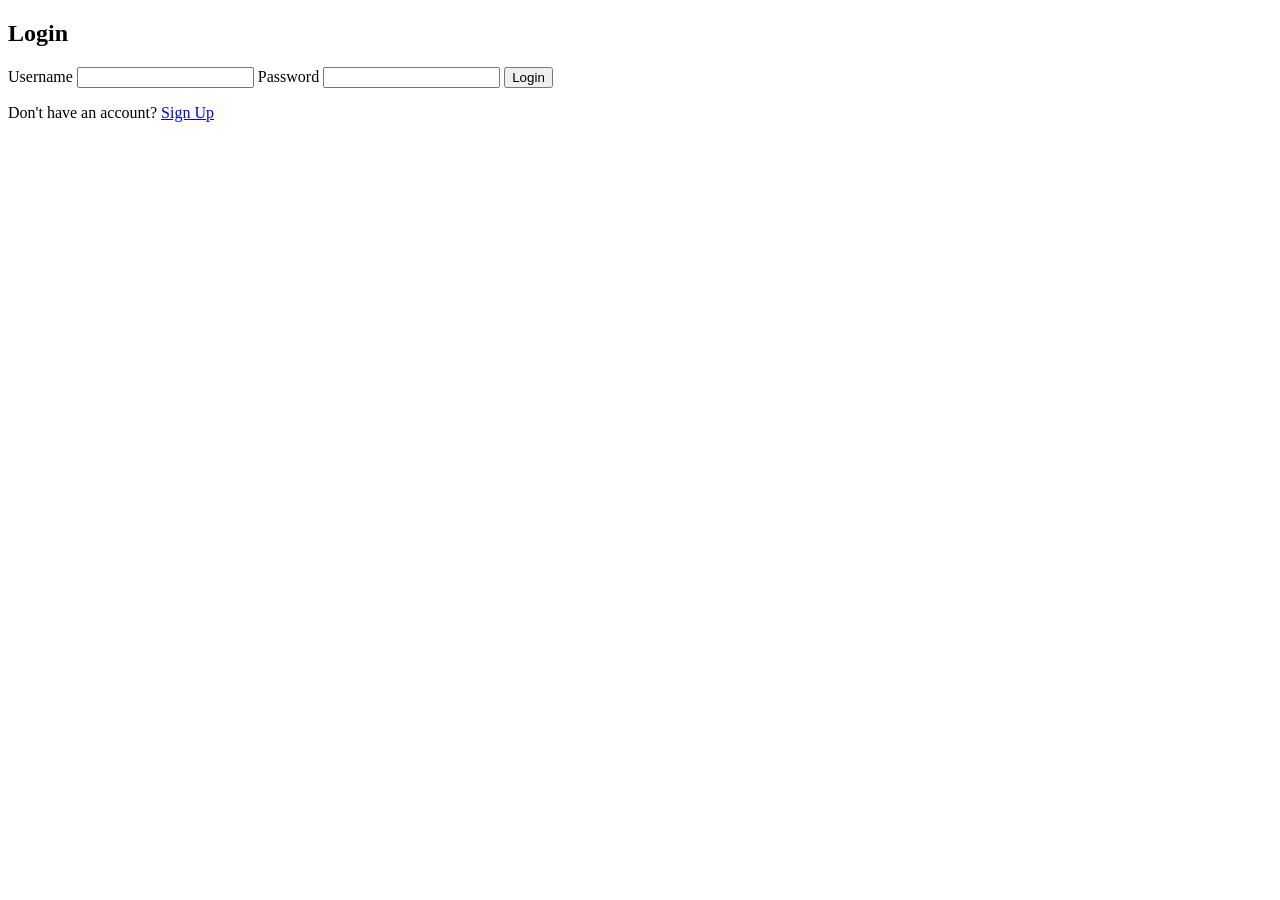
==== login.html @ e86b7ded "Add files via upload" ====
<!DOCTYPE html>
<html>
<head>
    <title>Login Page</title>
    <link rel="stylesheet" href="{{ url_for('static', filename='css/login.css') }}">
</head>
<body>

<div class="container">
    <h2>Login</h2>

    <form action="/login" method="POST">
        <label>Username</label>
        <input type="text" name="username" required>

        <label>Password</label>
        <input type="password" name="password" required>

        <button type="submit">Login</button>
    </form>

    <div class="signup">
        <p>Don't have an account? 
            <a href="/signup">Sign Up</a>
        </p>
    </div>
</div>

</body>
</html>
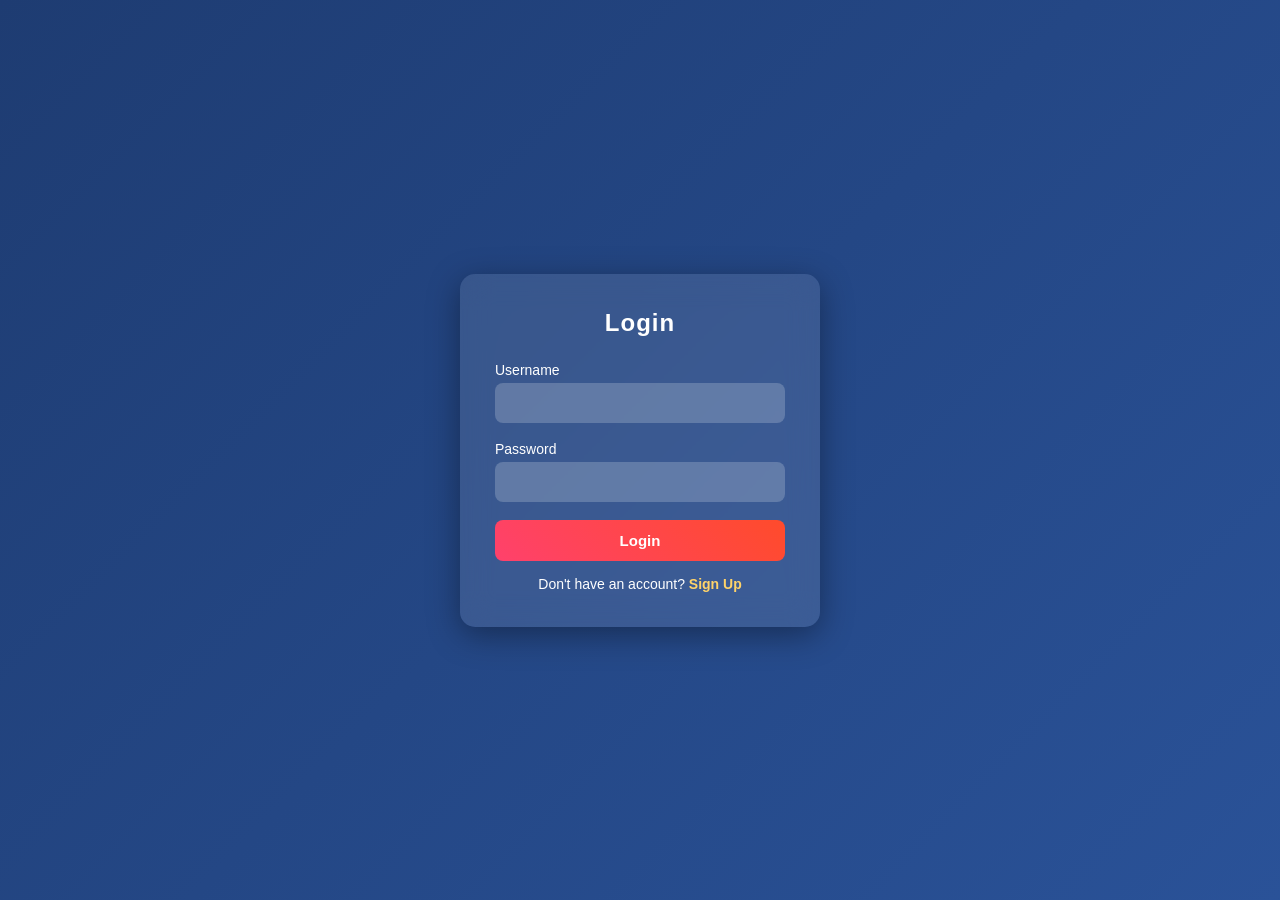
==== commit e5fb7418: "Update login.html" ====
--- a/login.html
+++ b/login.html
@@ -2,7 +2,7 @@
 <html>
 <head>
     <title>Login Page</title>
-    <link rel="stylesheet" href="{{ url_for('static', filename='css/login.css') }}">
+    <link rel="stylesheet" href="login.css">
 </head>
 <body>
 
@@ -21,10 +21,10 @@
 
     <div class="signup">
         <p>Don't have an account? 
-            <a href="/signup">Sign Up</a>
+            <a href="signup.html">Sign Up</a>
         </p>
     </div>
 </div>
 
 </body>
-</html>+</html>
--- a/login.css
+++ b/login.css
@@ -0,0 +1,112 @@
+/* ===== Reset ===== */
+* {
+    margin: 0;
+    padding: 0;
+    box-sizing: border-box;
+}
+
+/* ===== Background ===== */
+body {
+    font-family: 'Segoe UI', Tahoma, Geneva, Verdana, sans-serif;
+    height: 100vh;
+    display: flex;
+    justify-content: center;
+    align-items: center;
+    background: linear-gradient(135deg, #1e3c72, #2a5298);
+}
+
+/* ===== Glass Card ===== */
+.container {
+    width: 360px;
+    padding: 35px;
+    border-radius: 15px;
+    background: rgba(255, 255, 255, 0.1);
+    backdrop-filter: blur(15px);
+    box-shadow: 0 8px 32px rgba(0, 0, 0, 0.37);
+    color: #fff;
+    animation: fadeIn 0.6s ease-in-out;
+}
+
+/* ===== Heading ===== */
+.container h2 {
+    text-align: center;
+    margin-bottom: 25px;
+    font-weight: 600;
+    letter-spacing: 1px;
+}
+
+/* ===== Labels ===== */
+label {
+    font-size: 14px;
+    margin-bottom: 5px;
+    display: block;
+}
+
+/* ===== Inputs ===== */
+input {
+    width: 100%;
+    padding: 12px;
+    margin-bottom: 18px;
+    border: none;
+    border-radius: 8px;
+    outline: none;
+    font-size: 14px;
+    background: rgba(255, 255, 255, 0.2);
+    color: #fff;
+    transition: 0.3s ease;
+}
+
+/* Input Focus Effect */
+input:focus {
+    background: rgba(255, 255, 255, 0.3);
+    transform: scale(1.02);
+}
+
+/* ===== Button ===== */
+button {
+    width: 100%;
+    padding: 12px;
+    border: none;
+    border-radius: 8px;
+    background: linear-gradient(45deg, #ff416c, #ff4b2b);
+    color: #fff;
+    font-size: 15px;
+    font-weight: 600;
+    cursor: pointer;
+    transition: 0.3s ease;
+}
+
+/* Button Hover */
+button:hover {
+    transform: translateY(-2px);
+    box-shadow: 0 5px 15px rgba(255, 75, 43, 0.4);
+}
+
+/* ===== Signup Link ===== */
+.signup {
+    text-align: center;
+    margin-top: 15px;
+    font-size: 14px;
+}
+
+.signup a {
+    color: #ffd369;
+    text-decoration: none;
+    font-weight: 600;
+}
+
+.signup a:hover {
+    text-decoration: underline;
+}
+
+/* ===== Animation ===== */
+@keyframes fadeIn {
+    from {
+        opacity: 0;
+        transform: translateY(-15px);
+    }
+    to {
+        opacity: 1;
+        transform: translateY(0);
+    }
+}
